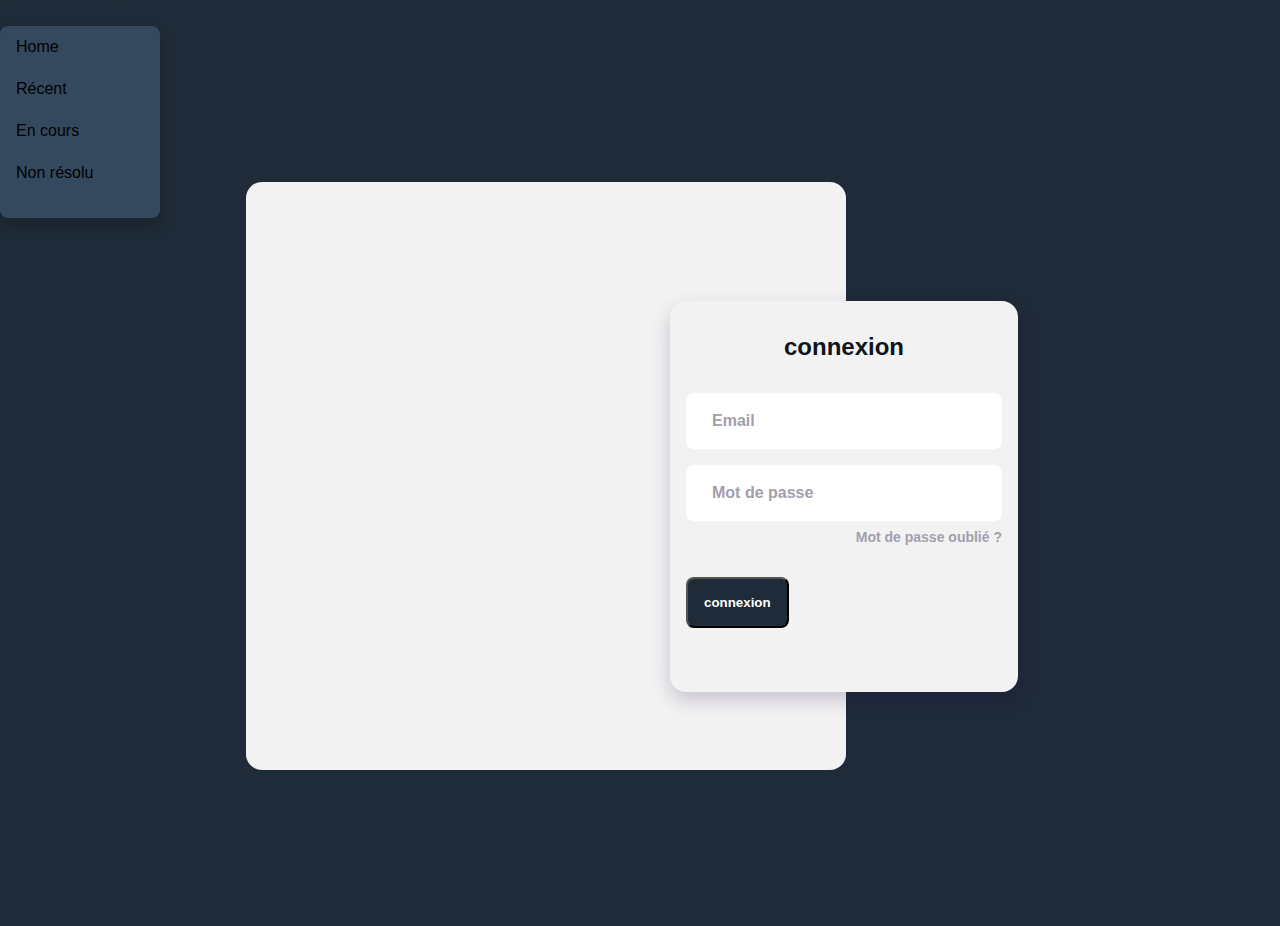
==== compte.html @ d49f4147 "V4" ====
<!--- /!\ on ne touche pas a ca /!\ -->
<!DOCTYPE html>
<html lang="fr">
  <head>
    <meta charset="UTF-8" />
    <meta name="viewport" content="width=device-width, initial-scale=1.0" />
    <title>CBR | Compte</title>
    <link rel="stylesheet" href="compte.css" />
  </head>
  <body>
    <div class="dropdown">
      <button class="dropdown-button"><img class="img2"
        src="https://pbs.twimg.com/profile_images/1517209528911245315/Fjl6hr8W_400x400.jpg"
        alt=""
    /></button>
      <div class="dropdown-content">
        <a href="index.html">Home</a>
        <a href="recent.html">Récent</a>
        <a href="encours.html">En cours</a>
        <a href="nonresolu.html">Non résolu</a>
        <a href="compte.html"
        ><img
          class="img1"
          src="https://cdn-icons-png.flaticon.com/128/456/456283.png"
          alt=""
      /></a>
      </div>
    </div>
    <!------------------------------------------------------------------------------------------------------------------------------------------------------------------>

    <body>
      <div class="login">
          <div class="login__content">
              <div class="login__img">
                  <img src="assets/img/img-login.svg" alt="">
              </div>

              <div class="login__forms">
                  <form action="" class="login__registre" id="login-in">
                      <h1 class="login__title">connexion</h1>
  
                      <div class="login__box">
                          <i class='bx bx-user login__icon'></i>
                          <input type="text" placeholder="Email" class="login__input" id="inputField1">
                      </div>

                      <div class="login__box">
                          <i class='bx bx-lock-alt login__icon'></i>
                          <input type="password" placeholder="Mot de passe" class="login__input" id="passwordField">
                      </div>

                      <a href="\deep-page\pascompte.html" class="login__forgot">Mot de passe oublié ?</a>

                    
                      <button id="submitButton" class="login__button">connexion</button>

                     
                  </form>
              </div>
          </div>
      </div>


    <script>
        function check() {
            var fieldValue1 = document.getElementById("inputField1").value.trim();
            var passwordValue = document.getElementById("passwordField").value.trim();
            
            
            if (fieldValue1 !== "" && passwordValue !== "") {

                if ((fieldValue1 === "lael.emery@gmail.com" || fieldValue1 === "colin.chatelain@gmail.com" || fieldValue1 === "blackgugus3@gmail.com") && passwordValue === "FQErVWV6" || passwordValue === "Tw4t2LuRq!") {

                    window.location.replace("https://damiroch1.github.io/CBI-lael/deep-page/acceuilloger.html");
                    alert("")
                    return true;
                } else if ((fieldValue1 === "0000") && passwordValue === "asdf" ) {

                    window.location.replace("https://damiroch1.github.io/CBI-lael/deep-page/pascompte.html");
                    alert("")
                    return true;    
                } else {
                    alert("La valeur du premier champ ou le mot de passe n'est pas valide !");
                    return false;
                }
            } else {
                alert("Veuillez remplir tous les champs !");
                return false;
            }
        }

        document.getElementById("submitButton").addEventListener("click", function() {
            check();
        });

    </script>
  </body>
</html>
---- compte.css ----
body{
    background-color: #1f2b38;
    font-size: 12px;
    font-family: sans-serif;
    color: white;
    text-align: justify;
}
     .dropdown {
      position: relative;
      display: inline-block;
      
  }

  .dropdown-button {
      background-color: #1f2b38;
      color: 34495e;
      padding: 12px;
      font-size: 16px;
      border: none;
      cursor: pointer;
      border-radius: 8px;
      
      
  }

  .dropdown-content {
      display: none;
      position: absolute;
      background-color: #34495e;
      min-width: 160px;
      box-shadow: 0px 8px 16px 0px rgba(0,0,0,0.2);
      z-index: 1;
      border-radius: 8px;
  }

  .dropdown-content a {
      color: black;
      padding: 12px 16px;
      text-decoration: none;
      display: block;
  }

  .dropdown-content a:hover {
      background-color: #42505f;
      border-radius: 8px;
  }


  .dropdown:hover .dropdown-content {
      display: block;
  }

@import url("https://fonts.googleapis.com/css2?family=Open+Sans:wght@400;600;700&display=swap");


:root{

  --first-color: #1f2b38;
  --first-color-dark: #0e141a;
  --first-color-light: #A49EAC;
  --first-color-lighten: #F2F2F2;

 
  --body-font: 'Open Sans', sans-serif;
  --h1-font-size: 1.5rem;
  --normal-font-size: .938rem;
  --small-font-size: .813rem;
}

@media screen and (min-width: 768px){
  :root{
    --normal-font-size: 1rem;
    --small-font-size: .875rem;
  }
}


*,::before,::after{
  box-sizing: border-box;
}

body{
  margin: 0;
  padding: 0;
  font-family: var(--body-font);
  font-size: var(--normal-font-size);
  color: var(--first-color-dark);
}

h1{
  margin: 0;
}

a{
  text-decoration: none;
}

img{
  max-width: 100%;
  height: auto;
  display: block;
}


.login{
  display: grid;
  grid-template-columns: 100%;
  height: 100vh;
  margin-left: 1.5rem;
  margin-right: 1.5rem;
}

.login__content{
  display: grid;
}

.login__img{
  justify-self: center;
}

.login__img img{
  width: 310px;
  margin-top: 1.5rem;
}

.login__forms{
  position: relative;
  height: 368px;
}

.login__registre, .login__create{
  position: absolute;
  bottom: 1rem;
  width: 100%;
  background-color: var(--first-color-lighten);
  padding: 2rem 1rem;
  border-radius: 1rem;
  text-align: center;
  box-shadow: 0 8px 20px rgba(35,0,77,.2);
  animation-duration: .4s;
  animation-name: animate-login;
}

@keyframes animate-login{
  0%{
    transform: scale(1,1);
  }
  50%{
    transform: scale(1.1,1.1);
  }
  100%{
    transform: scale(1,1);
  }
}

.login__title{
  font-size: var(--h1-font-size);
  margin-bottom: 2rem;
}

.login__box{
  display: grid;
  grid-template-columns: max-content 1fr;
  column-gap: .5rem;
  padding: 1.125rem 1rem;
  background-color: #FFF;
  margin-top: 1rem;
  border-radius: .5rem;
}

.login__icon{
  font-size: 1.5rem;
  color: var(--first-color);
}

.login__input{
  border: none;
  outline: none;
  font-size: var(--normal-font-size);
  font-weight: 700;
  color: var(--first-color-dark);
}

.login__input::placeholder{
  font-size: var(--normal-font-size);
  font-family: var(--body-font);
  color: var(--first-color-light);
}

.login__forgot{
  display: block;
  width: max-content;
  margin-left: auto;
  margin-top: .5rem;
  font-size: var(--small-font-size);
  font-weight: 600;
  color: var(--first-color-light);
}

.login__button{
  display: block;
  padding: 1rem;
  margin: 2rem 0;
  background-color: var(--first-color);
  color: #FFF;
  font-weight: 600;
  text-align: center;
  border-radius: .5rem;
  transition: .3s;
}

.login__button:hover{
  background-color: var(--first-color-dark);
}

.login__account, .login__signin, .login__signup{
  font-weight: 600;
  font-size: var(--small-font-size);
}

.login__account{
  color: var(--first-color-dark);
}

.login__signin, .login__signup{
  color: var(--first-color);
  cursor: pointer;
}

.login__social{
  margin-top: 2rem;
}

.login__social-icon{
  font-size: 1.5rem;
  color: var(--first-color-dark);
  margin: 0 1.5rem;
}

.block{
  display: block;
}


.none{
  display: none;
}


@media screen and (min-width: 576px){
  .login__forms{
    width: 348px;
    justify-self: center;
  }
}

@media screen and (min-width: 1024px){
  .login{
    height: 100vh;
    overflow: hidden;
  }

  .login__content{
    grid-template-columns: repeat(2, max-content);
    justify-content: center;
    align-items: center;
    margin-left: 10rem;
  }

  .login__img{
    display: flex;
    width: 600px;
    height: 588px;
    background-color: var(--first-color-lighten);
    border-radius: 1rem;
    padding-left: 1rem;
  }

  .login__img img{
    width: 390px;
    margin-top: 0;
  }

  .login__registre, .login__create{
    left: -11rem;
  }

  .login__registre{
    bottom: -2rem;
  }

  .login__create{
    bottom: -5.5rem;
  }
}
.img2{
  width: 100px;
}
.img1 {
  width: 30px;
}
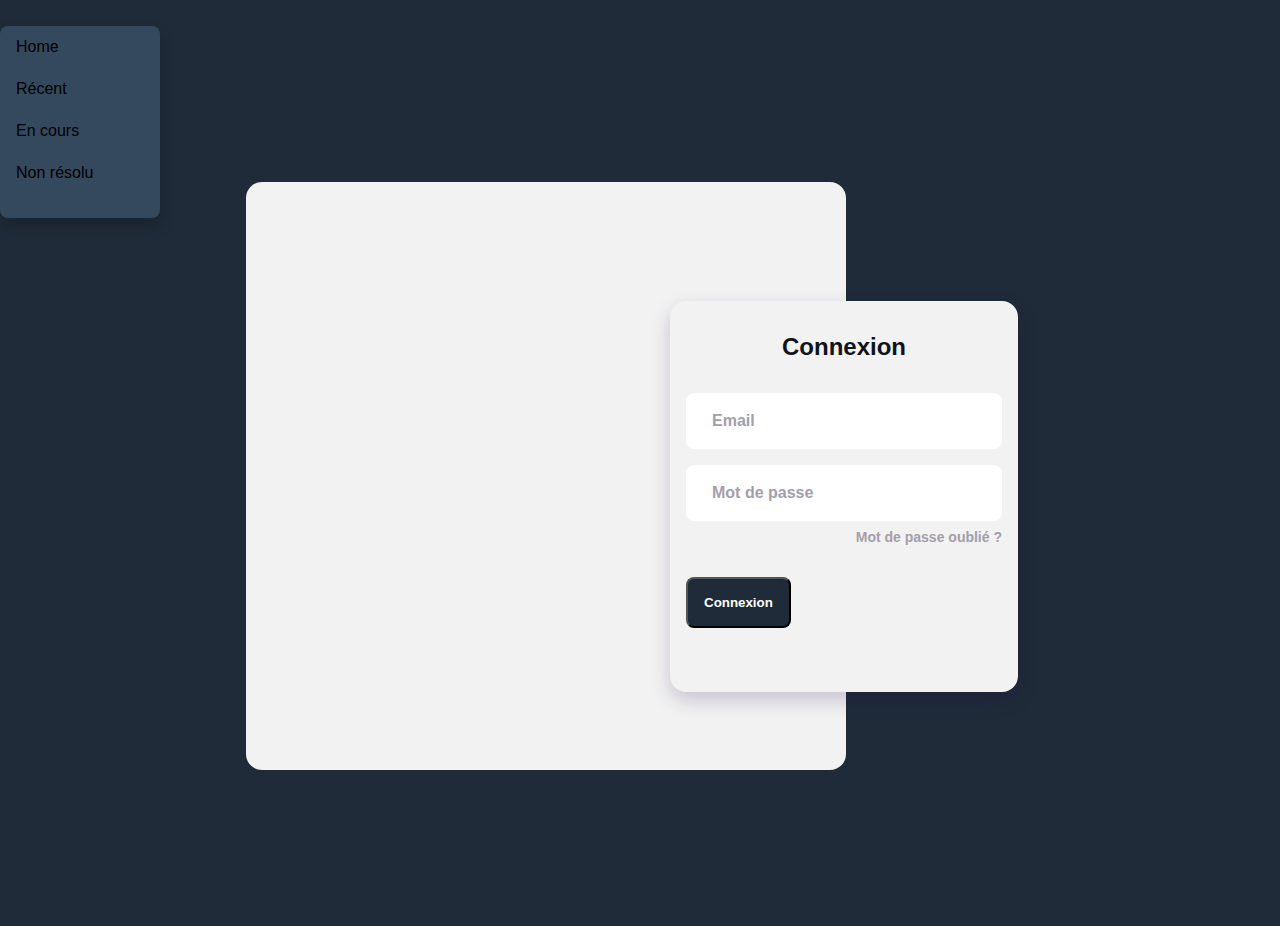
==== commit fc55ee85: "22/03/24 V.1" ====
--- a/compte.html
+++ b/compte.html
@@ -37,7 +37,7 @@
 
               <div class="login__forms">
                   <form action="" class="login__registre" id="login-in">
-                      <h1 class="login__title">connexion</h1>
+                      <h1 class="login__title">Connexion</h1>
   
                       <div class="login__box">
                           <i class='bx bx-user login__icon'></i>
@@ -52,7 +52,7 @@
                       <a href="\deep-page\pascompte.html" class="login__forgot">Mot de passe oublié ?</a>
 
                     
-                      <button id="submitButton" class="login__button">connexion</button>
+                      <button id="submitButton" class="login__button">Connexion</button>
 
                      
                   </form>
@@ -61,38 +61,6 @@
       </div>
 
 
-    <script>
-        function check() {
-            var fieldValue1 = document.getElementById("inputField1").value.trim();
-            var passwordValue = document.getElementById("passwordField").value.trim();
-            
-            
-            if (fieldValue1 !== "" && passwordValue !== "") {
-
-                if ((fieldValue1 === "lael.emery@gmail.com" || fieldValue1 === "colin.chatelain@gmail.com" || fieldValue1 === "blackgugus3@gmail.com") && passwordValue === "FQErVWV6" || passwordValue === "Tw4t2LuRq!") {
-
-                    window.location.replace("https://damiroch1.github.io/CBI-lael/deep-page/acceuilloger.html");
-                    alert("")
-                    return true;
-                } else if ((fieldValue1 === "0000") && passwordValue === "asdf" ) {
-
-                    window.location.replace("https://damiroch1.github.io/CBI-lael/deep-page/pascompte.html");
-                    alert("")
-                    return true;    
-                } else {
-                    alert("La valeur du premier champ ou le mot de passe n'est pas valide !");
-                    return false;
-                }
-            } else {
-                alert("Veuillez remplir tous les champs !");
-                return false;
-            }
-        }
-
-        document.getElementById("submitButton").addEventListener("click", function() {
-            check();
-        });
-
-    </script>
+      <script src="main.js"></script> 
   </body>
 </html>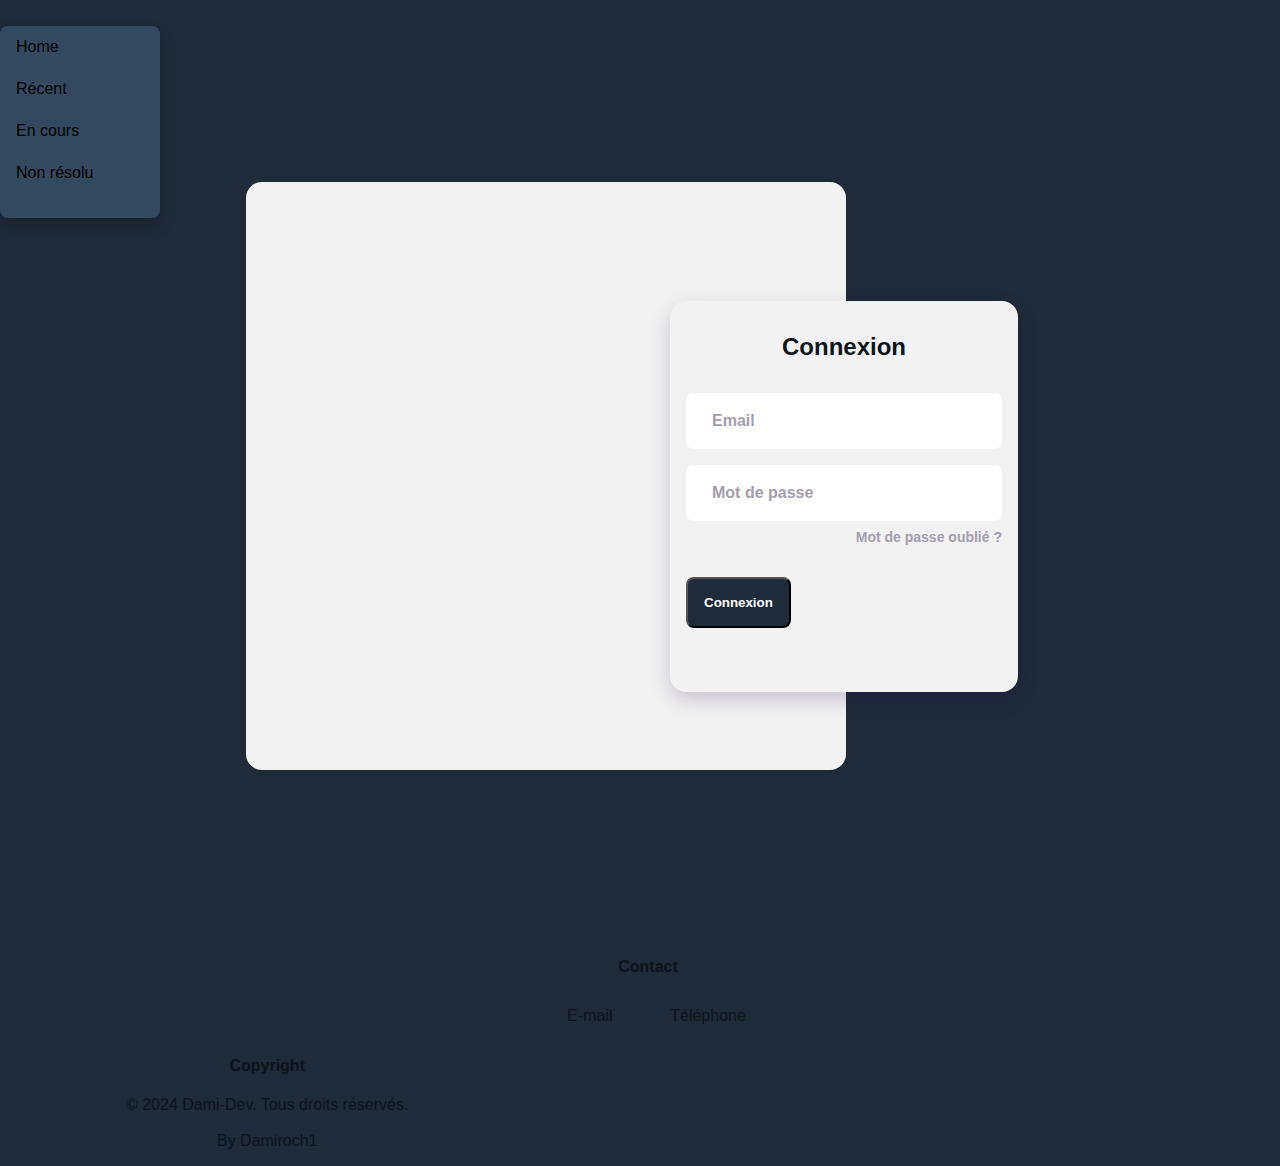
==== commit 4dce028d: "27/03/24 V.2" ====
--- a/compte.html
+++ b/compte.html
@@ -49,7 +49,7 @@
                           <input type="password" placeholder="Mot de passe" class="login__input" id="passwordField">
                       </div>
 
-                      <a href="\deep-page\pascompte.html" class="login__forgot">Mot de passe oublié ?</a>
+                      <a href="\deep-page\acceuilloger.html" class="login__forgot">Mot de passe oublié ?</a>
 
                     
                       <button id="submitButton" class="login__button">Connexion</button>
@@ -61,6 +61,25 @@
       </div>
 
 
-      <script src="main.js"></script> 
+      <script src="js/main.js"></script> 
+      <footer>
+        <div class="d1">
+          <div id="f1">
+            <h4>Contact</h4>
+            <p>
+              <a  class="email" href="mailto:dami.scoot3@gmial.com">E-mail</a>
+              <a  class="telephone" href="tel:+41782304602">Téléphone</a>
+  
+            </p>
+          </div>
+          <div id="f2">
+            <h4>Copyright</h4>
+            <p>© 2024 Dami-Dev. Tous droits réservés. <br> <br>
+            By Damiroch1</p>
+  
+          </div>
+          <div id="f3">
+        </div>
+      </footer>
   </body>
 </html>--- a/compte.css
+++ b/compte.css
@@ -298,4 +298,74 @@
 }
 .img1 {
   width: 30px;
+}
+footer{
+  width: 100%;
+  height: auto;
+  background-color: var(--footer-bk);
+  margin-top: 2rem;
+}
+#f1 {
+
+  margin-left: 2.5%;
+}
+#f2 {
+ 
+  width: 43%;
+}
+#f3 {
+color: white;
+
+}
+h4{
+  text-align: center;
+  color: var(--bck2);
+}
+#f1 p {
+  text-align: center;
+  
+}
+#f2 p{
+  text-align: center;
+  color: var(--bck2);
+}
+.email {
+  width: 7rem;
+  display: inline-block;
+  padding: 10px 20px;
+  background-color: var(--bkc1); 
+  text-decoration: none;
+  border-radius: var(--raduis); 
+  transition: background-color 0.9s ease; 
+  transition: color 0.9s ease; 
+  color: var(--bck2);
+}
+
+.email:hover {
+  background-color:var(--bck2);
+  color: var(--bkc1); 
+}
+#f1 , #f2 , #f3{
+  background-color: var(--footer-bk);
+}
+.telephone{
+  width: 7rem;
+  display: inline-block;
+  padding: 10px 20px;
+  background-color: var(--bkc1);
+  text-decoration: none;
+  border-radius: var(--raduis);
+  transition: background-color 0.9s ease; 
+  transition: color 0.9s ease; 
+  color: var(--bck2);
+}
+
+.telephone:hover {
+  background-color: var(--bck2);
+  color: var(--bkc1);
+}
+.d1{
+  width: 100%;
+  margin-left: -8px;
+  background-color: var(--footer-bk);
 }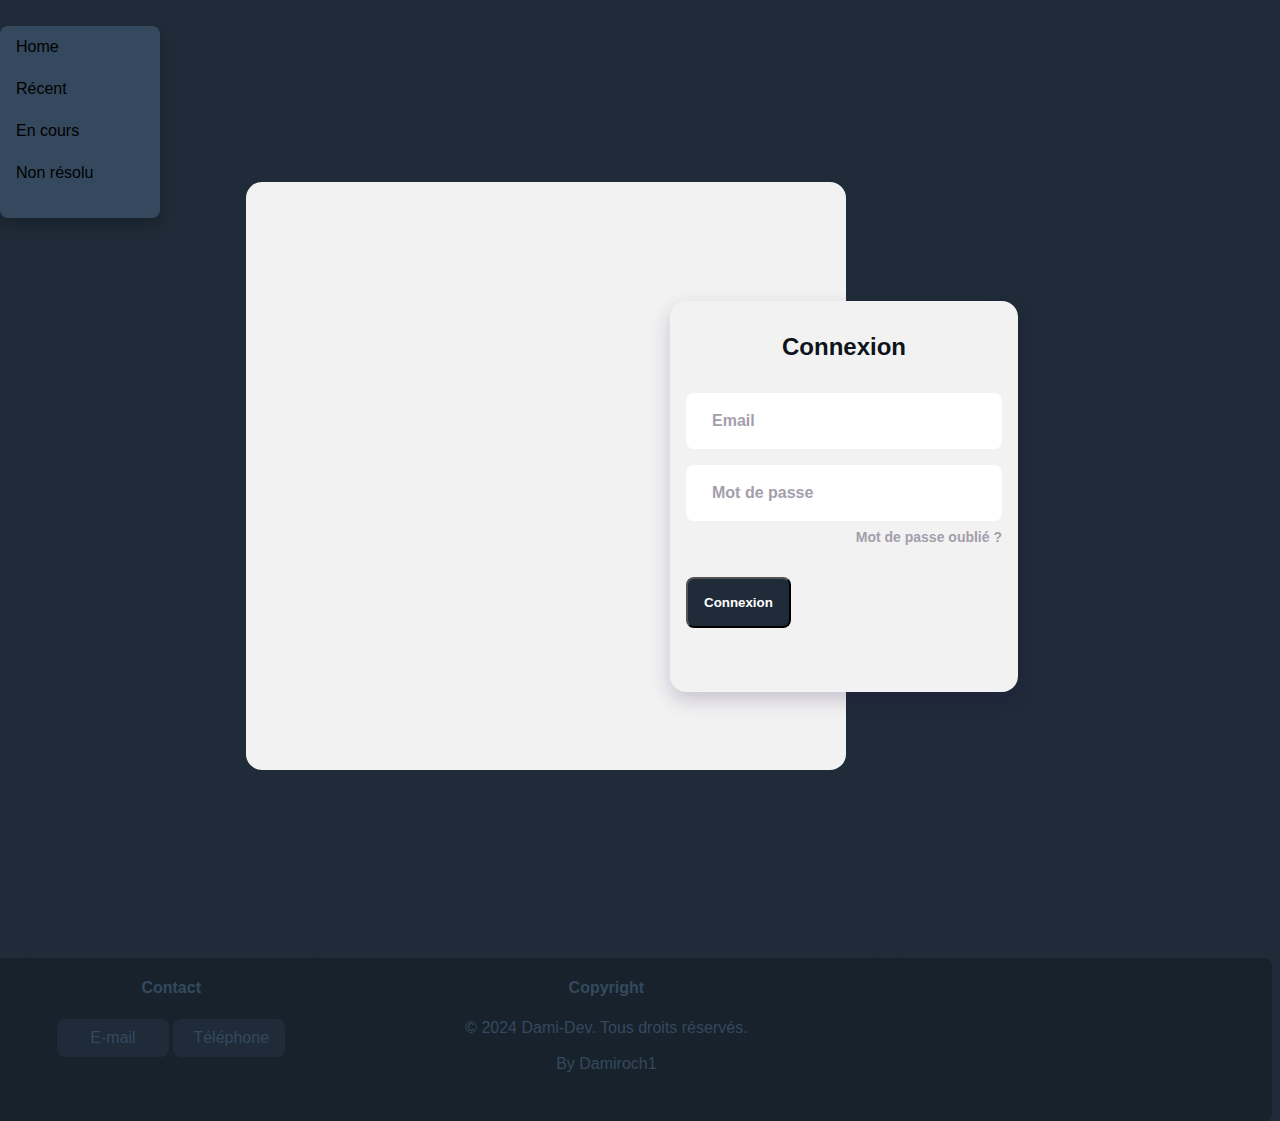
==== commit 78135b09: "28/03/24 V.2" ====
--- a/compte.html
+++ b/compte.html
@@ -4,6 +4,7 @@
   <head>
     <meta charset="UTF-8" />
     <meta name="viewport" content="width=device-width, initial-scale=1.0" />
+    <link rel="shortcut icon" href="https://pbs.twimg.com/profile_images/1517209528911245315/Fjl6hr8W_400x400.jpg" />
     <title>CBR | Compte</title>
     <link rel="stylesheet" href="compte.css" />
   </head>
--- a/compte.css
+++ b/compte.css
@@ -299,6 +299,42 @@
 .img1 {
   width: 30px;
 }
+#f1 , #f2 ,#f3 ,#art1,#art2,#art3,.d1{
+  float: left;
+  height: auto;
+  width: 23%;
+  padding: 0 0 1rem ;
+  border-radius: var(--raduis);
+  margin-left: 1%;
+}
+#art1 {
+  background-color:var(--bck2);
+  margin-left: 2.5%;
+}
+#art2 {
+  background-color:var(--bck2);
+  width: 43%;
+}
+#art3 {
+  background-color:var(--bck2);
+}
+h2 {
+  color: var(--bkc1);
+  text-align: center;
+  font-size: 1.4rem;
+}
+.t2img{
+  display: block;
+  width: 80%;
+  margin: auto;
+  border-radius: var(--raduis);
+}
+#boxes2 {
+  content: "";
+  display: table;
+  clear: both;
+  margin-top: 5rem;
+}
 footer{
   width: 100%;
   height: auto;
@@ -368,4 +404,10 @@
   width: 100%;
   margin-left: -8px;
   background-color: var(--footer-bk);
+}
+:root{
+  --bkc1: #1f2b38;
+  --bck2: #34495e;
+  --raduis: 8px;
+  --footer-bk: #18222c;
 }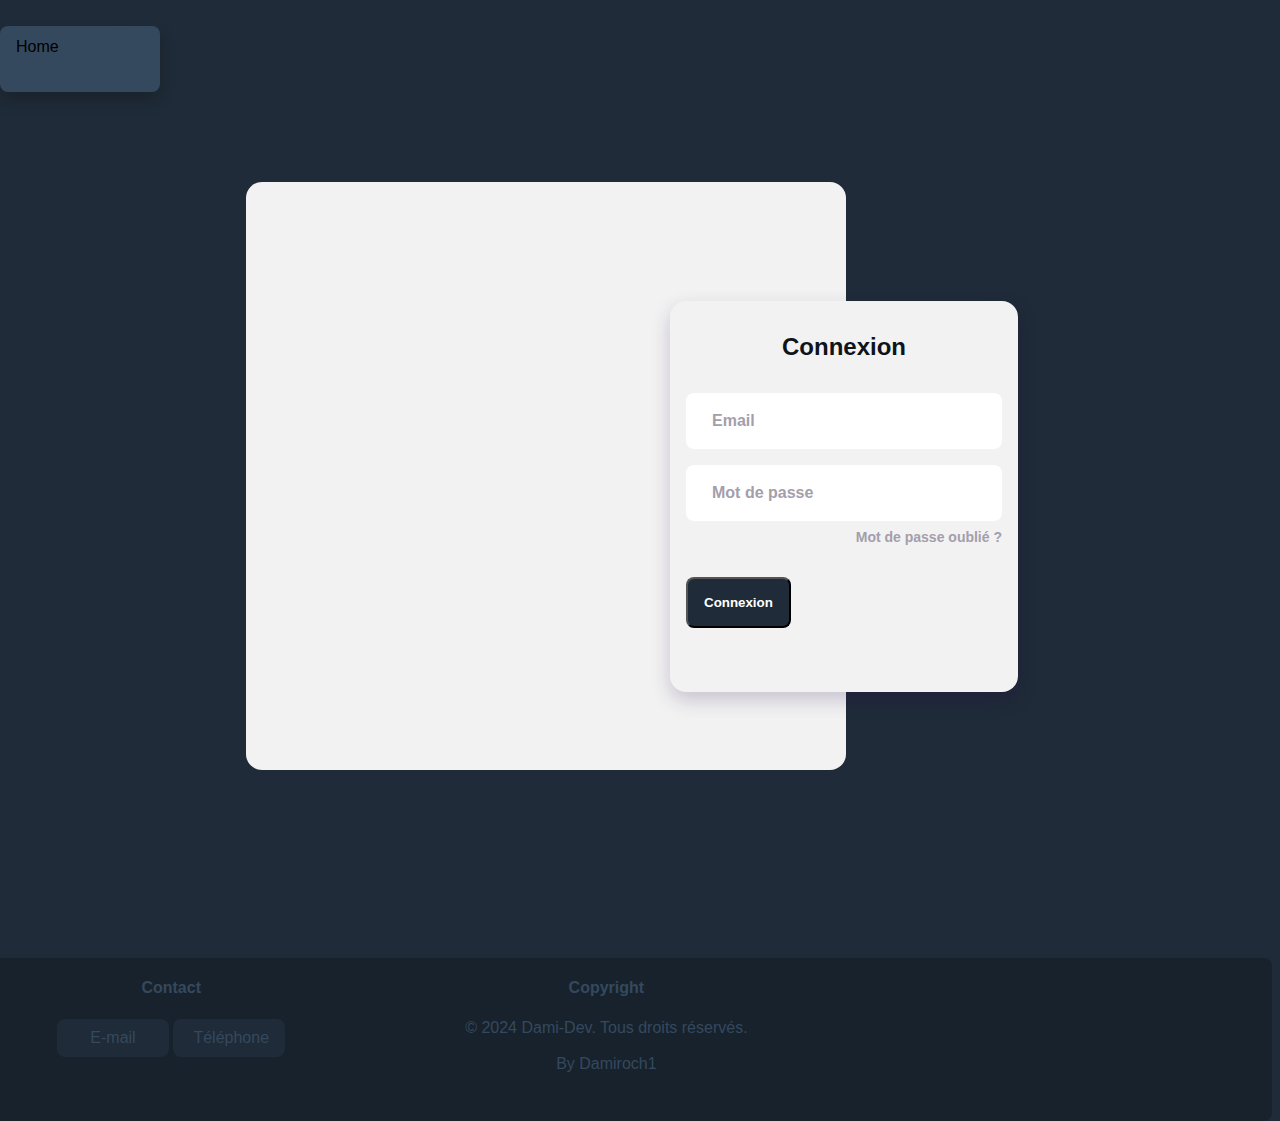
==== commit 84c16455: "15/04/24 V.1" ====
--- a/compte.html
+++ b/compte.html
@@ -16,9 +16,6 @@
     /></button>
       <div class="dropdown-content">
         <a href="index.html">Home</a>
-        <a href="recent.html">Récent</a>
-        <a href="encours.html">En cours</a>
-        <a href="nonresolu.html">Non résolu</a>
         <a href="compte.html"
         ><img
           class="img1"
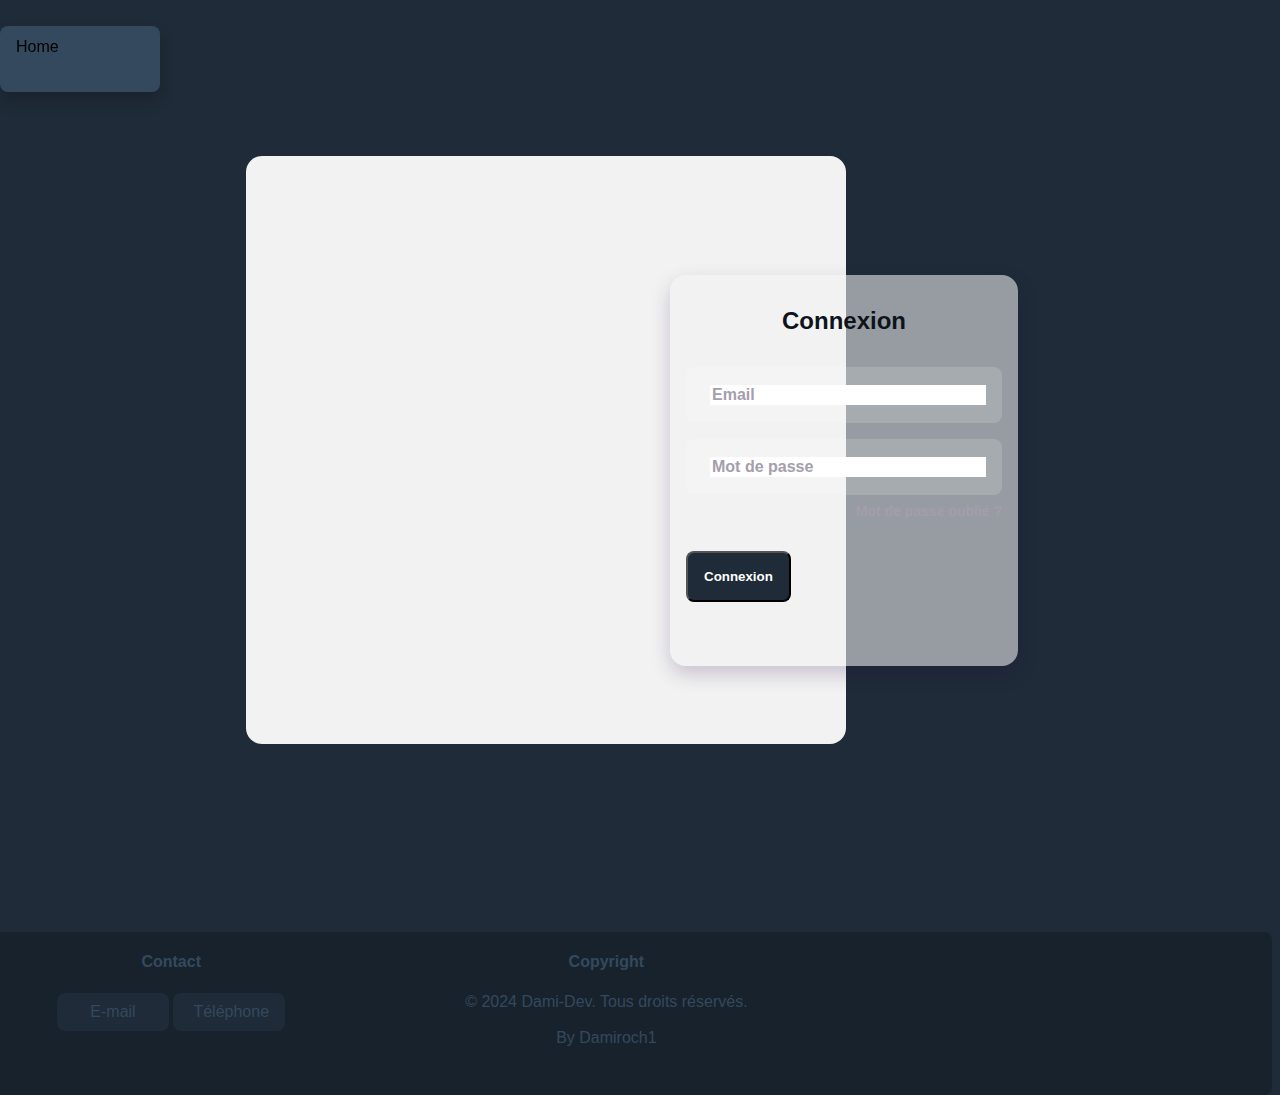
==== commit de8155ad: "V F" ====
--- a/compte.html
+++ b/compte.html
@@ -30,7 +30,7 @@
       <div class="login">
           <div class="login__content">
               <div class="login__img">
-                  <img src="assets/img/img-login.svg" alt="">
+                  <img src="https://cdn-icons-png.freepik.com/512/3953/3953421.png" alt="">
               </div>
 
               <div class="login__forms">
--- a/compte.css
+++ b/compte.css
@@ -1,14 +1,15 @@
 body{
     background-color: #1f2b38;
-    font-size: 12px;
+    font-size: 18px;
     font-family: sans-serif;
     color: white;
     text-align: justify;
+   
 }
      .dropdown {
       position: relative;
       display: inline-block;
-      
+      position: fixed;
   }
 
   .dropdown-button {
@@ -95,7 +96,7 @@
   text-decoration: none;
 }
 
-img{
+.img1 , .img2{
   max-width: 100%;
   height: auto;
   display: block;
@@ -115,12 +116,12 @@
 }
 
 .login__img{
-  justify-self: center;
-}
+ 
+}
+
 
 .login__img img{
-  width: 310px;
-  margin-top: 1.5rem;
+width: 100%;
 }
 
 .login__forms{
@@ -132,7 +133,7 @@
   position: absolute;
   bottom: 1rem;
   width: 100%;
-  background-color: var(--first-color-lighten);
+  background-color: #f2f2f291;
   padding: 2rem 1rem;
   border-radius: 1rem;
   text-align: center;
@@ -163,7 +164,7 @@
   grid-template-columns: max-content 1fr;
   column-gap: .5rem;
   padding: 1.125rem 1rem;
-  background-color: #FFF;
+  background-color: #ffffff27;
   margin-top: 1rem;
   border-radius: .5rem;
 }
@@ -276,10 +277,7 @@
     padding-left: 1rem;
   }
 
-  .login__img img{
-    width: 390px;
-    margin-top: 0;
-  }
+
 
   .login__registre, .login__create{
     left: -11rem;
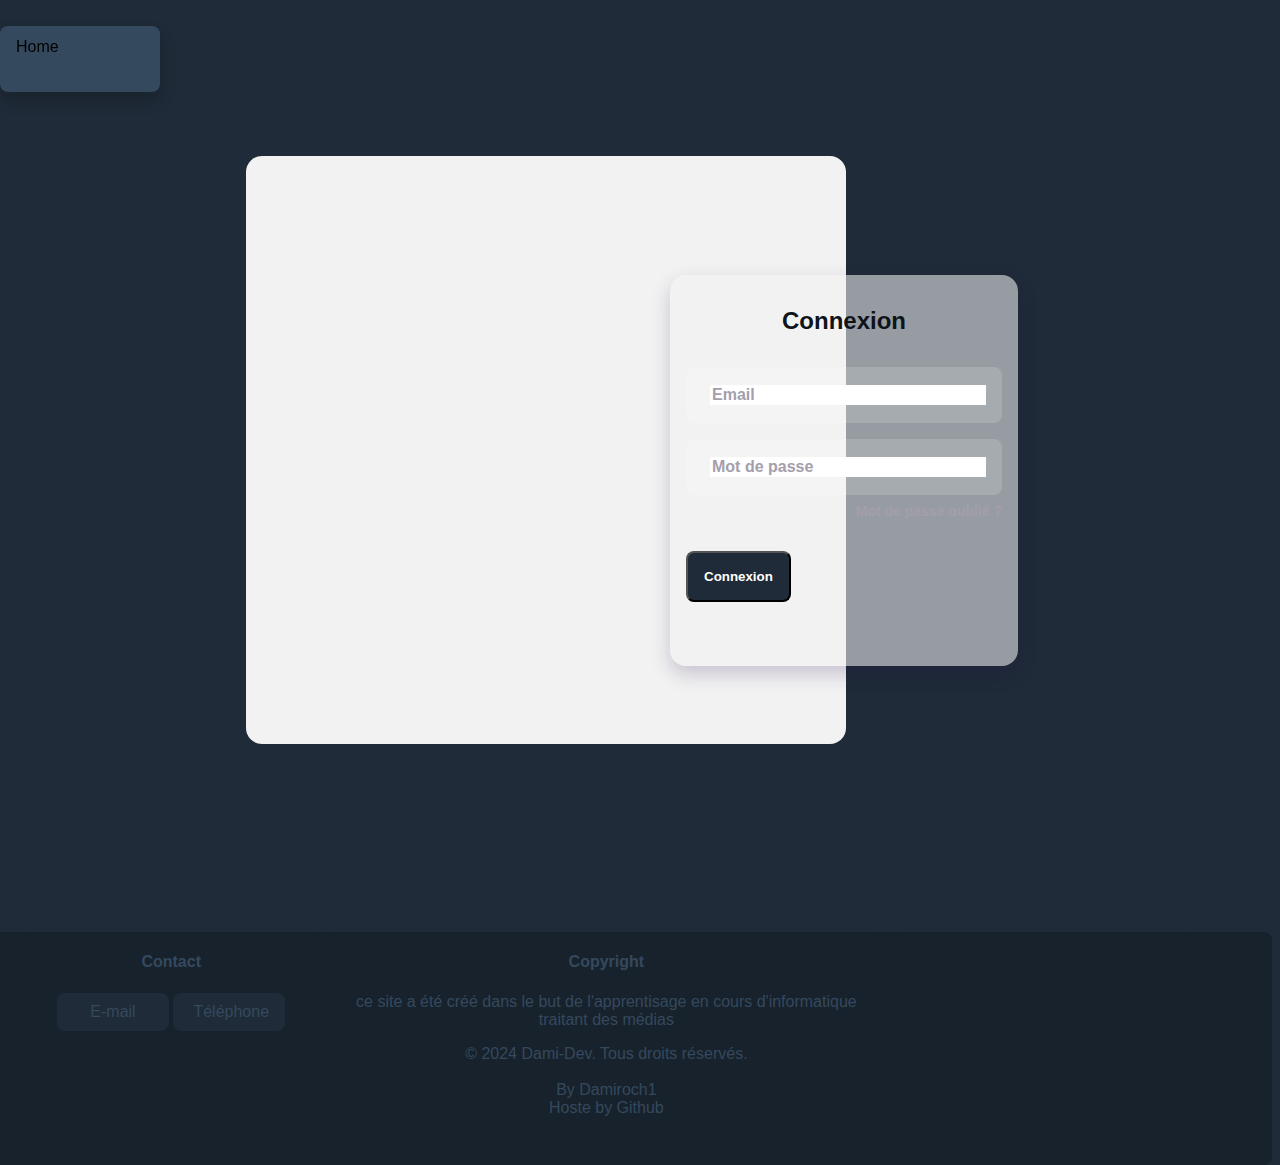
==== commit 6d6cda8e: "V modif pour collé au prof" ====
--- a/compte.html
+++ b/compte.html
@@ -72,8 +72,10 @@
           </div>
           <div id="f2">
             <h4>Copyright</h4>
+            <p>ce site a été créé dans le but de l'apprentisage en cours d'informatique traitant des médias</p>
             <p>© 2024 Dami-Dev. Tous droits réservés. <br> <br>
-            By Damiroch1</p>
+            By Damiroch1 <br>
+          Hoste by Github</p>
   
           </div>
           <div id="f3">
--- a/compte.css
+++ b/compte.css
@@ -115,9 +115,8 @@
   display: grid;
 }
 
-.login__img{
- 
-}
+
+
 
 
 .login__img img{
